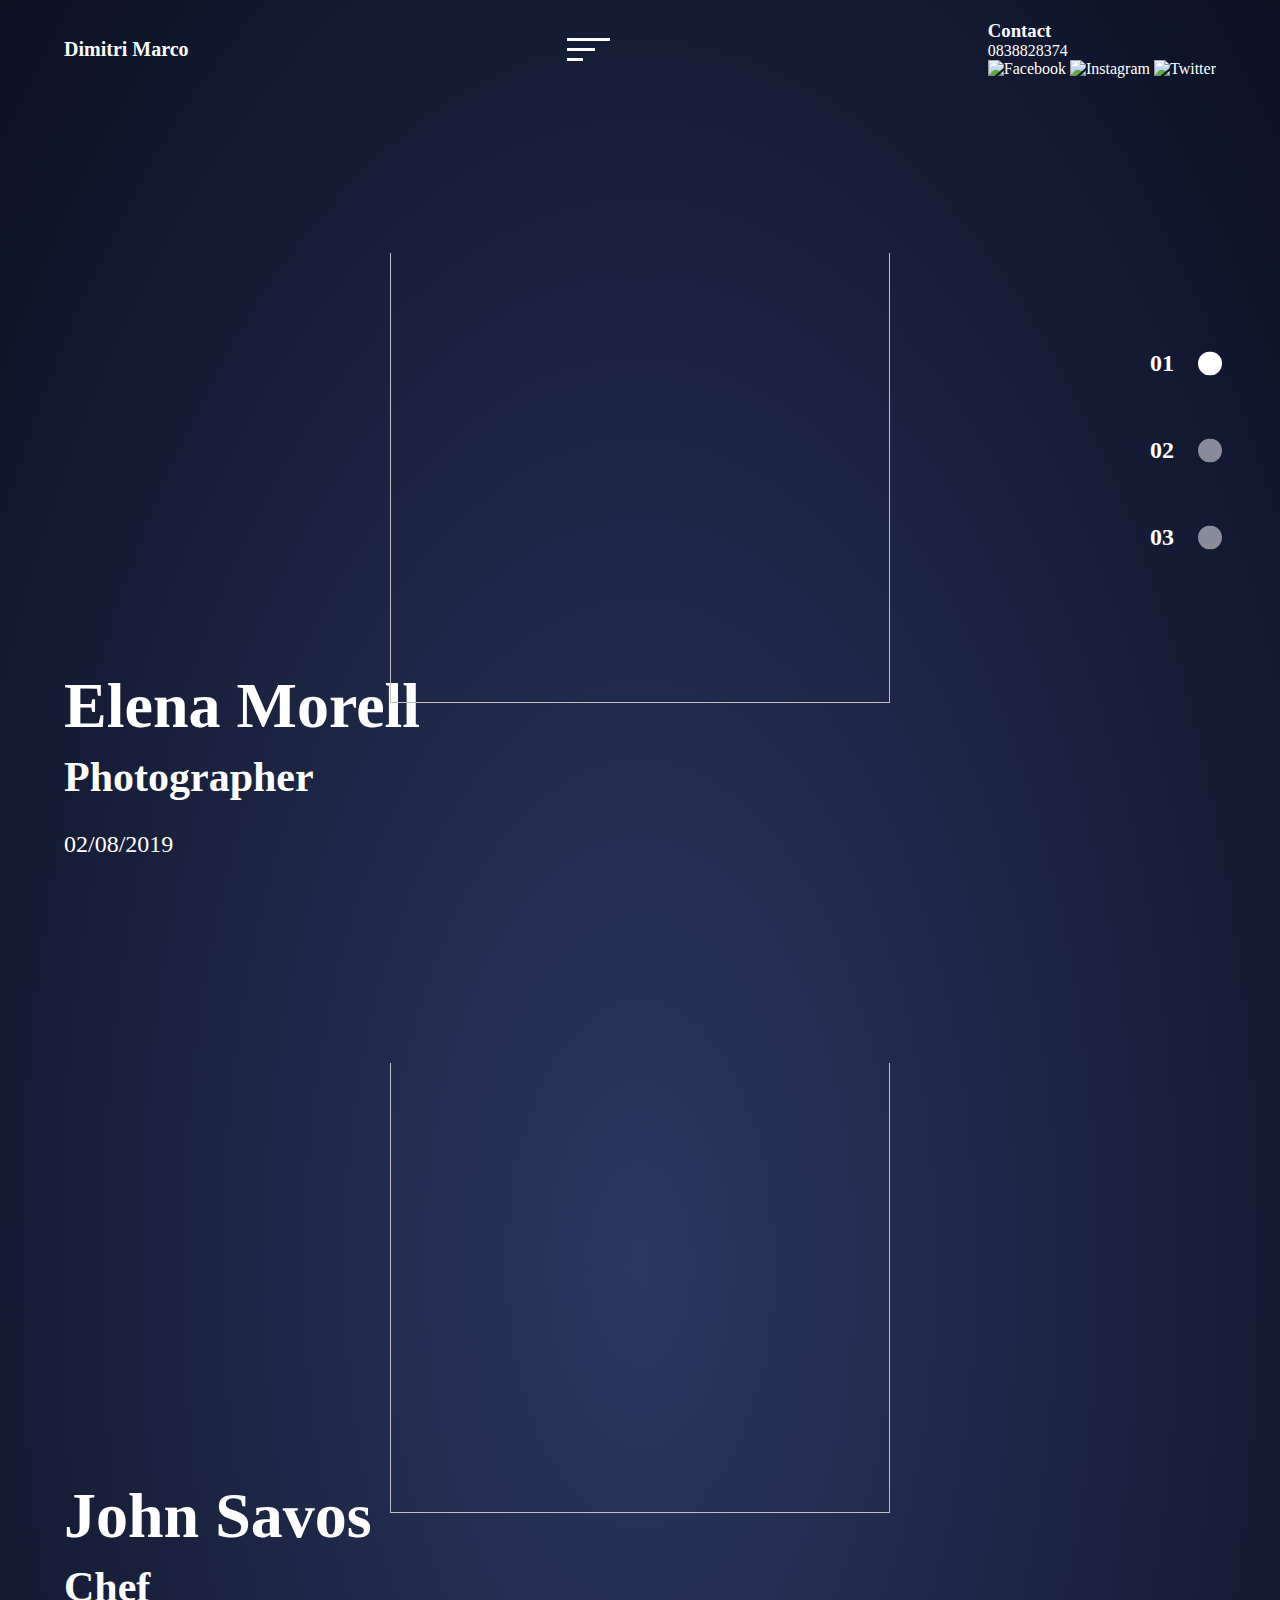
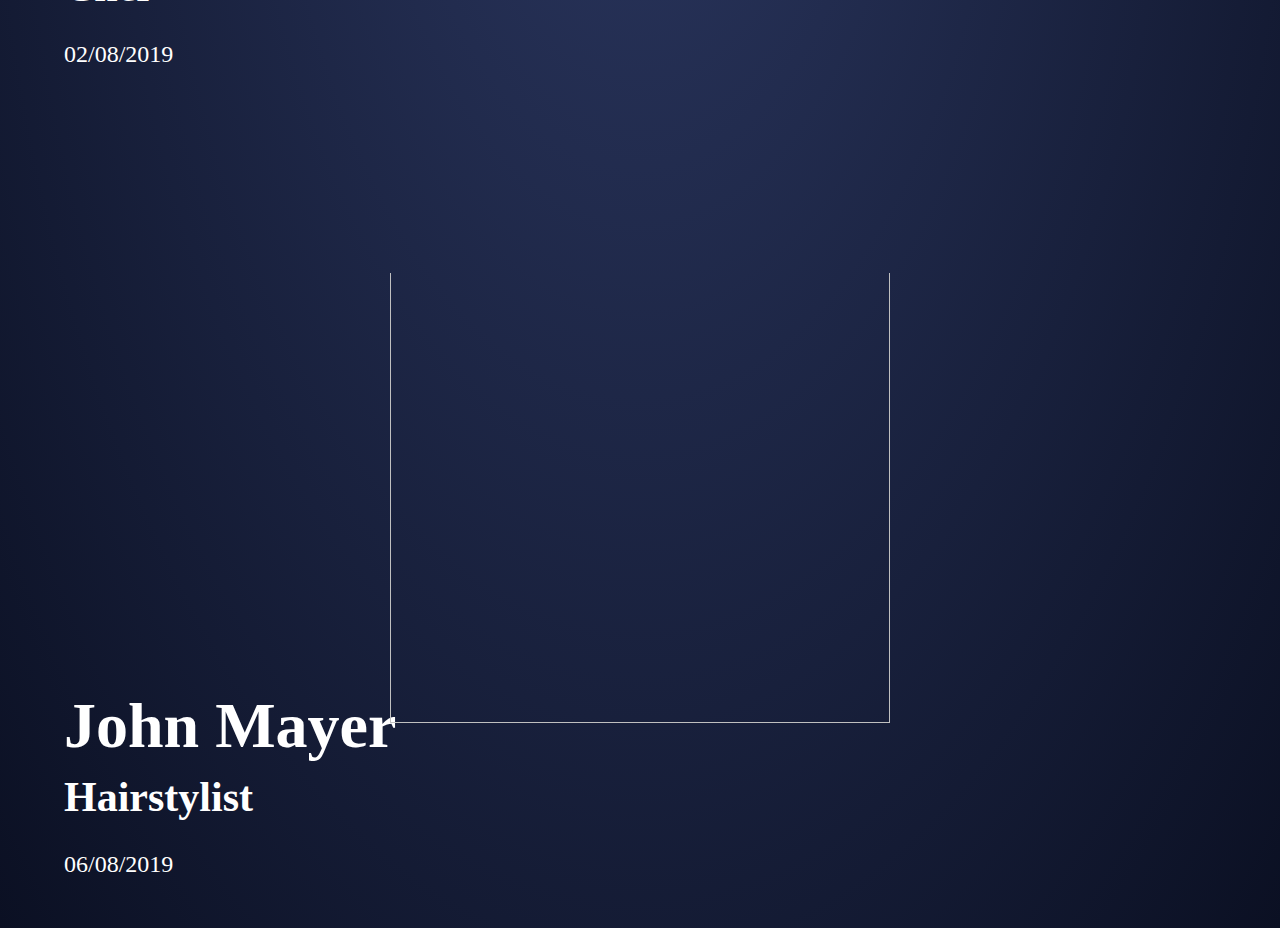
==== index.html @ 573feaef "website" ====
<html lang="en">

<head>
    <meta charset="UTF-8">
    <meta name="viewport" content="width=device-width, initial-scale=1.0">
    <meta http-equiv="X-UA-Compatible" content="ie=edge">
    <title>Dimiri Marco</title>
    <link rel="stylesheet" href="style.css">
</head>

<body>
    <div class="portfolio">
        <header>
            <nav>
                <h3 class="logo">Dimitri Marco</h3>
                <svg class="menu" width="43" height="23" viewBox="0 0 43 23" fill="none"
                    xmlns="http://www.w3.org/2000/svg">
                    <line y1="1.5" x2="43" y2="1.5" stroke="white" stroke-width="3" />
                    <line y1="11.5" x2="28" y2="11.5" stroke="white" stroke-width="3" />
                    <line y1="21.5" x2="16" y2="21.5" stroke="white" stroke-width="3" />
                </svg>
                <div class="nav-open">
                    <div class="contact">
                        <h3>Contact</h3>
                        <p>0838828374</p>
                    </div>
                    <div class="social">
                        <img src="./img/Facebook.svg" alt="Facebook">
                        <img src="./img/Instagram.svg" alt="Instagram">
                        <img src="./img/Twitter.svg" alt="Twitter">
                    </div>
                </div>
            </nav>
        </header>
        <main>
            <section class="page photographer">
                <div class="details">
                    <h1>Elena Morell</h1>
                    <h2>Photographer</h2>
                    <p>02/08/2019</p>
                </div>
                <div class="hero">
                    <a href="./photo.html">
                    <img class="model-left" src="./img/model-left.jpg" alt="model">
                    <img class="model-right" src="./img/model-right.jpg" alt="model">
                    </a>
                </div>
            </section>

            <section class="page chef">
                <div class="details">
                    <h1>John Savos</h1>
                    <h2>Chef</h2>
                    <p>02/08/2019</p>
                </div>
                <div class="hero">
                    <a href="./chef.html">
                    <img class="model-left" src="./img/chef-left.jpg" alt="model">
                    <img class="model-right" src="./img/chef-right.jpg" alt="model">
                    </a>
                </div>
            </section>

            <section class="page hairstyle">
                <div class="details">
                    <h1>John Mayer</h1>
                    <h2>Hairstylist</h2>
                    <p>06/08/2019</p>
                </div>
                <div class="hero">
                    <a href="./stylist.html">
                    <img class="model-left" src="./img/hair-left.jpg" alt="model">
                    <img class="model-right" src="./img/hair-right.jpg" alt="model">
                    </a>
                </div>
            </section>
            <div class="pages">
                <div class="page-1">
                    <h3>01</h3>
                    <svg class="slide active" width="12" height="12" viewBox="0 0 12 12" fill="none"
                        xmlns="http://www.w3.org/2000/svg">
                        <circle cx="6" cy="6" r="6" fill="white" />
                    </svg>
                </div>

                <div class="page-2">
                    <h3>02</h3>
                    <svg class="slide" width="12" height="12" viewBox="0 0 12 12" fill="none"
                        xmlns="http://www.w3.org/2000/svg">
                        <circle cx="6" cy="6" r="6" fill="white" />
                    </svg>
                </div>

                <div class="page-3">
                    <h3>03</h3>
                    <svg class="slide" width="12" height="12" viewBox="0 0 12 12" fill="none"
                        xmlns="http://www.w3.org/2000/svg">
                        <circle cx="6" cy="6" r="6" fill="white" />
                    </svg>
                </div>

            </div>
        </main>

    </div>
</body>

</html>
---- style.css ----
*,
*::before,
*::after {
  margin: 0;
  padding: 0;
  box-sizing: border-box;
}

@font-face {
  font-family: PopLight;
  src: url("./Poppins/Poppins-Light.ttf");
}

@font-face {
  font-family: PopRegular;
  src: url("./Poppins/Poppins-Regular.ttf");
}

body {
  font-family: PopLight;
}

.portfolio {
  color: white;
  background: radial-gradient(rgba(43, 55, 96, 1), rgba(11, 16, 35, 1));
}

nav {
  min-height: 10vh;
  width: 90%;
  margin: auto;
  display: flex;
  justify-content: space-between;
  align-items: center;
  padding: 20px 0px;
}

.logo {
  font-size: 20px;
}

.page {
  min-height: 90vh;
  display: grid;
  grid-template-columns: 5% 1fr 1fr 1fr 5%;
}

/* Img transform */
.hero {
  overflow: hidden;
  height: 500px;
  align-self: center;
  justify-self: center;
  display: flex;
}

.hero img {
  height: 500px;
  transition: transform 0.3s ease-out;
  cursor: pointer;
}

.model-right {
  transform: translateY(10%);
}

.model-left {
  transform: translateY(-10%);
}

.hero:hover .model-left {
  transform: translateY(0);
}

.hero:hover .model-right {
  transform: translateY(0);
}

.details {
  grid-column: 2/3;
  align-self: end;
}

.details h1 {
  font-size: 64px;
  font-family: PopRegular;
}

.details h2 {
  font-size: 42px;
  padding-top: 10px;
  padding-bottom: 10px;
}

.details p {
  font-size: 24px;
  padding: 20px 0px 50px 0px;
}

.pages {
  position: absolute;
  right: 5%;
  top: 50%;
  transform: translateY(-50%);
}

.pages>div {
  display: flex;
  align-items: center;
  justify-content: space-between;
}

.pages h3 {
  font-size: 24px;
  padding: 30px;
}

.pages svg {
  cursor: pointer;
  opacity: 0.5;
  transform: scale(2);
}

.pages svg:hover {
  animation: dot 0.5s ease-in-out infinite alternate;
}

.pages svg.active {
  opacity: 1;
}

@keyframes dot {
  0% {
    transform: scale(1);
  }

  100% {
    transform: scale(3);
  }
}

/* Photo html */
.banner {
  height: 50vh;
  width: 100%;
  position: relative;
}

.banner img {
  height: 100%;
  width: 100%;
  object-fit: cover;
  object-position: top;
}

.author {
  position: absolute;
  top: 70%;
  left: 50%;
  transform: translate(-50%, -70%);
  color: white;
  text-shadow: 2px 2px 2px rgba(0, 0, 0, 0.5);
  text-align: center;
}

.author h1 {
  font-size: 42px;
}

.author h3 {
  padding: 10px 0;
  font-size: 32px;
}

.story,
.my-work {
  display: flex;
  justify-content: space-between;
  width: 90%;
  margin: auto;
  padding: 80px 0px;
}

.story-description,
.work-description {
  width: 50%;
}

.story-description h3,
.work-description h3 {
  font-size: 30px;
  padding-bottom: 30px;
}

.story-description p,
.work-description p {
  padding: 20px 0;
  font-size: 20px;
}

.work-gallary{
  display: grid;
  grid-template-columns: repeat(3, 200px); 
}

.work-gallary img{ 
  width:100%;
  align-self: stretch;
}

@media (max-width: 1024px){
  .pages{
    grid-template-columns: 5% 1fr 5%;
    grid-template-rows: 2fr 1fr;
    align-items: center;
  }
  .hero{
    grid-column: 2/3;
    height:auto;
  }
  .hero img{
    height: 500px;
  }
  .details{
    grid-row: 2/3;
    grid-column: 2/3;
    text-align: center;
  }
  .details h1{
    font-size: 48px;
  }
  .details h2{
    font-size: 38px;
  }
  .story , .my-work{
    flex-direction: column;
  }
  .story-description , .work-description{
    width:100%;
  }
  .work-gallary{
    display: grid;
    grid-template-columns: repeat(auto-fit,minmax(250px,1fr));
  }
  .profile{
    padding-top:30px;
    text-align: center;
  }
}

@media (max-width:768px){
  .page{
    grid-template-rows: 2fr 1fr;
  }
  .hero img{
    height:300px;
  }
  .details h1{
    font-size:38px;
  }
  .details h2{
    font-size:28px;
  }
}
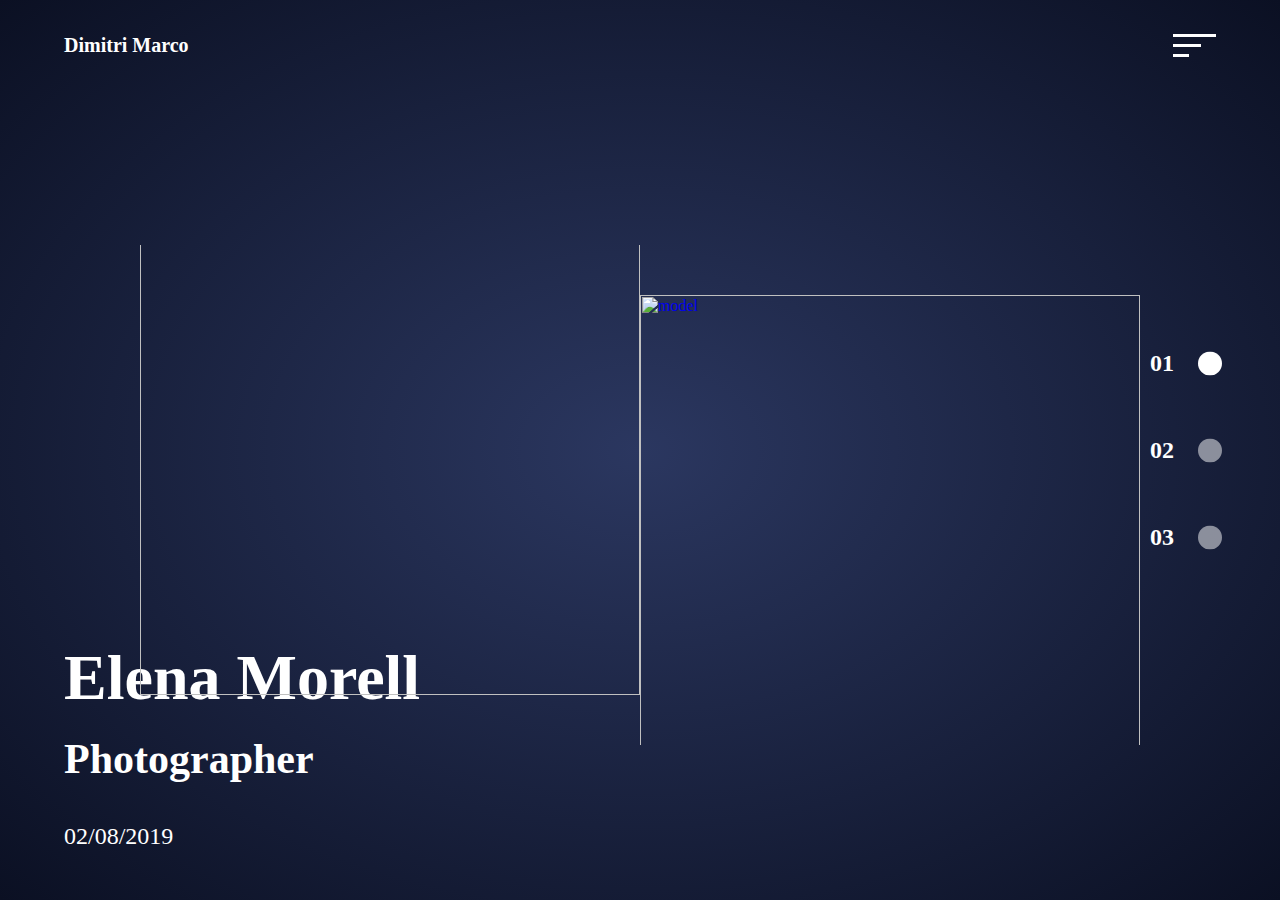
==== commit cbf7f1f8: "Add files via upload" ====
--- a/index.html
+++ b/index.html
@@ -25,9 +25,12 @@
                         <p>0838828374</p>
                     </div>
                     <div class="social">
+                        <h3>Social</h3>
+                        <div class="social-link">
                         <img src="./img/Facebook.svg" alt="Facebook">
                         <img src="./img/Instagram.svg" alt="Instagram">
                         <img src="./img/Twitter.svg" alt="Twitter">
+                    </div>
                     </div>
                 </div>
             </nav>
@@ -101,8 +104,10 @@
 
             </div>
         </main>
-
     </div>
+    <script src="https://cdnjs.cloudflare.com/ajax/libs/gsap/2.1.3/TweenMax.min.js" integrity="sha256-lPE3wjN2a7ABWHbGz7+MKBJaykyzqCbU96BJWjio86U=" crossorigin="anonymous"></script>
+    <script src="https://cdnjs.cloudflare.com/ajax/libs/gsap/2.1.3/TimelineMax.min.js" integrity="sha256-fIkQKQryItPqpaWZbtwG25Jp2p5ujqo/NwJrfqAB+Qk=" crossorigin="anonymous"></script>
+    <script src="app.js"></script>
 </body>
 
 </html>--- a/style.css
+++ b/style.css
@@ -8,12 +8,11 @@
 
 @font-face {
   font-family: PopLight;
-  src: url("./Poppins/Poppins-Light.ttf");
-}
-
+  src: url("./fonts/Poppins-Light.ttf");
+}
 @font-face {
   font-family: PopRegular;
-  src: url("./Poppins/Poppins-Regular.ttf");
+  src: url("./fonts/Poppins-Regular.ttf");
 }
 
 body {
@@ -44,8 +43,16 @@
   display: grid;
   grid-template-columns: 5% 1fr 1fr 1fr 5%;
 }
-
-/* Img transform */
+.chef,
+.hairstyle {
+  position: absolute;
+  bottom: 0%;
+  left: 0%;
+  width: 100%;
+  opacity: 0;
+  pointer-events: none;
+}
+
 .hero {
   overflow: hidden;
   height: 500px;
@@ -59,21 +66,22 @@
   transition: transform 0.3s ease-out;
   cursor: pointer;
 }
+.hero a {
+  display: flex;
+}
 
 .model-right {
-  transform: translateY(10%);
-}
-
+  transform: translate(0%, 10%);
+}
 .model-left {
-  transform: translateY(-10%);
-}
-
+  transform: translate(0%, -10%);
+}
+
+.hero:hover .model-right {
+  transform: translate(0%, 0%);
+}
 .hero:hover .model-left {
-  transform: translateY(0);
-}
-
-.hero:hover .model-right {
-  transform: translateY(0);
+  transform: translate(0%, 0%);
 }
 
 .details {
@@ -85,13 +93,10 @@
   font-size: 64px;
   font-family: PopRegular;
 }
-
 .details h2 {
   font-size: 42px;
-  padding-top: 10px;
-  padding-bottom: 10px;
-}
-
+  padding: 20px 0px;
+}
 .details p {
   font-size: 24px;
   padding: 20px 0px 50px 0px;
@@ -103,13 +108,11 @@
   top: 50%;
   transform: translateY(-50%);
 }
-
-.pages>div {
+.pages > div {
   display: flex;
   align-items: center;
   justify-content: space-between;
 }
-
 .pages h3 {
   font-size: 24px;
   padding: 30px;
@@ -120,7 +123,6 @@
   opacity: 0.5;
   transform: scale(2);
 }
-
 .pages svg:hover {
   animation: dot 0.5s ease-in-out infinite alternate;
 }
@@ -131,28 +133,24 @@
 
 @keyframes dot {
   0% {
-    transform: scale(1);
-  }
-
+    transform: scale(2);
+  }
   100% {
-    transform: scale(3);
-  }
-}
-
-/* Photo html */
+    transform: scale(4);
+  }
+}
+
 .banner {
   height: 50vh;
   width: 100%;
   position: relative;
 }
-
 .banner img {
   height: 100%;
   width: 100%;
   object-fit: cover;
   object-position: top;
 }
-
 .author {
   position: absolute;
   top: 70%;
@@ -162,13 +160,11 @@
   text-shadow: 2px 2px 2px rgba(0, 0, 0, 0.5);
   text-align: center;
 }
-
 .author h1 {
   font-size: 42px;
 }
-
 .author h3 {
-  padding: 10px 0;
+  padding: 10px 0px;
   font-size: 32px;
 }
 
@@ -180,85 +176,119 @@
   margin: auto;
   padding: 80px 0px;
 }
-
 .story-description,
 .work-description {
   width: 50%;
 }
-
 .story-description h3,
 .work-description h3 {
-  font-size: 30px;
+  font-size: 36px;
   padding-bottom: 30px;
 }
 
 .story-description p,
 .work-description p {
-  padding: 20px 0;
+  padding: 20px 0px;
   font-size: 20px;
 }
 
-.work-gallary{
+.work-gallery {
   display: grid;
-  grid-template-columns: repeat(3, 200px); 
-}
-
-.work-gallary img{ 
-  width:100%;
-  align-self: stretch;
-}
-
-@media (max-width: 1024px){
-  .pages{
+  grid-template-columns: repeat(3, 200px);
+}
+.work-gallery img {
+  width: 100%;
+}
+
+@media (max-width: 1024px) {
+  .page {
     grid-template-columns: 5% 1fr 5%;
     grid-template-rows: 2fr 1fr;
     align-items: center;
   }
-  .hero{
+  .hero {
     grid-column: 2/3;
-    height:auto;
-  }
-  .hero img{
+    height: auto;
+  }
+  .hero img {
     height: 500px;
   }
-  .details{
+  .details {
     grid-row: 2/3;
     grid-column: 2/3;
     text-align: center;
   }
-  .details h1{
+  .details h1 {
     font-size: 48px;
   }
-  .details h2{
+  .details h2 {
     font-size: 38px;
   }
-  .story , .my-work{
+  .story,
+  .my-work {
     flex-direction: column;
   }
-  .story-description , .work-description{
-    width:100%;
-  }
-  .work-gallary{
+  .story-description,
+  .work-description {
+    width: 100%;
+  }
+  .work-gallery {
     display: grid;
-    grid-template-columns: repeat(auto-fit,minmax(250px,1fr));
-  }
-  .profile{
-    padding-top:30px;
+    grid-template-columns: repeat(auto-fit, minmax(250px, 1fr));
+  }
+  .profile {
+    padding-top: 30px;
     text-align: center;
   }
 }
 
-@media (max-width:768px){
-  .page{
-    grid-template-rows: 2fr 1fr;
-  }
-  .hero img{
-    height:300px;
-  }
-  .details h1{
-    font-size:38px;
-  }
-  .details h2{
-    font-size:28px;
-  }
-}+@media (max-width: 768px) {
+  .hero img {
+    height: 400px;
+  }
+  .details h1 {
+    font-size: 38px;
+  }
+  .details h2 {
+    font-size: 28px;
+  }
+}
+
+.nav-open {
+  position: absolute;
+  top: 0px;
+  left: 0px;
+  width: 100%;
+  height: 50vh;
+  background: white;
+  z-index: 1;
+  color: black;
+  display: grid;
+  grid-template-columns: 5% 1fr 1fr 5%;
+  justify-items: center;
+  align-items: center;
+  text-align: center;
+  transform: translateY(-100%);
+}
+
+.contact {
+  grid-column: 2/3;
+}
+.nav-open h3 {
+  font-size: 28px;
+  padding-bottom: 40px;
+}
+.nav-open p {
+  font-size: 18px;
+}
+.social-links img {
+  padding: 0px 20px;
+}
+
+.logo,
+.menu {
+  z-index: 2;
+}
+.menu {
+  cursor: pointer;
+}
